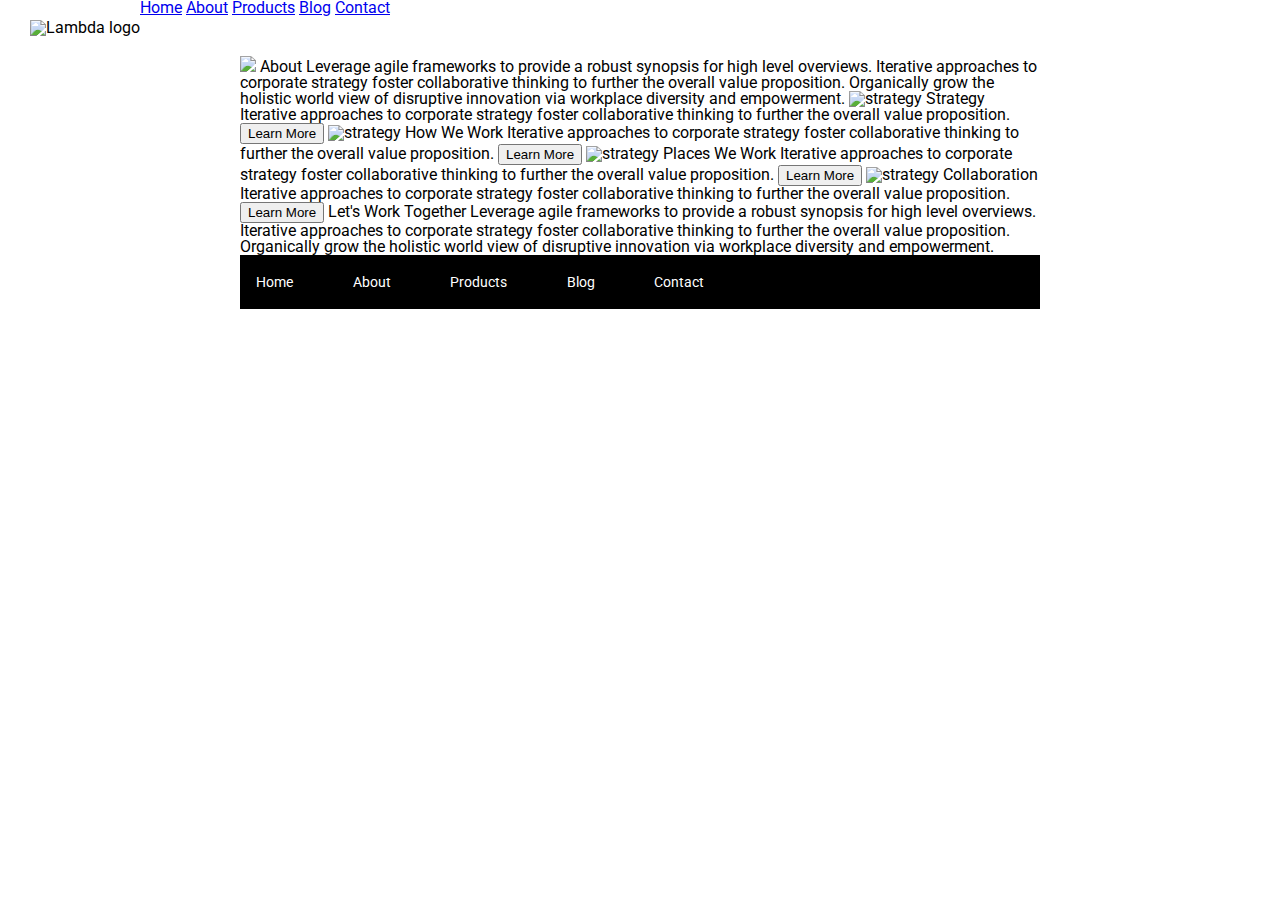
==== about.html @ 999a88fd "Done with Home page" ====
<!doctype html>

<html lang="en">
<head>
  <meta charset="utf-8">

  <title>Sprint Challenge - About</title>

  <link href="https://fonts.googleapis.com/css?family=Roboto|Rubik" rel="stylesheet">
  <link rel="stylesheet" href="css/index.css">

</head>
<header>
  <img src="img/lambda-black.png" alt="Lambda logo">
  <nav>
    <a href="index.html">Home</a>
    <a href="about.html">About</a>
    <a href=" ">Products</a>
    <a href=" ">Blog</a>
    <a href=" ">Contact</a>
</header>
<body>
    <div class="container about-page">
    <img src="img/jumbo-about.png">
    About

    Leverage agile frameworks to provide a robust synopsis for high level overviews. Iterative approaches to corporate strategy foster collaborative thinking to further the overall value proposition. Organically grow the holistic world view of disruptive innovation via workplace diversity and empowerment.


    <img src="img/about-plan.png" alt="strategy">
    
    Strategy
    
    Iterative approaches to corporate strategy foster collaborative thinking to further the overall value proposition.

    <button>Learn More</button>



    <img src="img/about-working.png" alt="strategy">
    
    How We Work
    
    Iterative approaches to corporate strategy foster collaborative thinking to further the overall value proposition.

    
    <button>Learn More</button>



    <img src="img/about-office.png" alt="strategy">
    
    Places We Work

    Iterative approaches to corporate strategy foster collaborative thinking to further the overall value proposition.

    
    <button>Learn More</button>

    <img src="img/about-meeting.png" alt="strategy">
    
    Collaboration
    
    Iterative approaches to corporate strategy foster collaborative thinking to further the overall value proposition.

    
    <button>Learn More</button>

    Let's Work Together

    Leverage agile frameworks to provide a robust synopsis for high level overviews. Iterative approaches to corporate strategy foster collaborative thinking to further the overall value proposition. Organically grow the holistic world view of disruptive innovation via workplace diversity and empowerment.
        
      <footer>
        <nav>
          <a href="index.html">Home</a>
          <a href="#">About</a>
          <a href="#">Products</a>
          <a href="#">Blog</a>
          <a href="#">Contact</a>
        </nav>
      </footer>
    </div><!-- container -->        
</body>
</html>
---- css/index.css ----
/* http://meyerweb.com/eric/tools/css/reset/ 
   v2.0 | 20110126
   License: none (public domain)
*/

html, body, div, span, applet, object, iframe,
h1, h2, h3, h4, h5, h6, p, blockquote, pre,
a, abbr, acronym, address, big, cite, code,
del, dfn, em, img, ins, kbd, q, s, samp,
small, strike, strong, sub, sup, tt, var,
b, u, i, center,
dl, dt, dd, ol, ul, li,
fieldset, form, label, legend,
table, caption, tbody, tfoot, thead, tr, th, td,
article, aside, canvas, details, embed, 
figure, figcaption, footer, header, hgroup, 
menu, nav, output, ruby, section, summary,
time, mark, audio, video {
	margin: 0;
	padding: 0;
	border: 0;
	font-size: 100%;
	font: inherit;
	vertical-align: baseline;
}
/* HTML5 display-role reset for older browsers */
article, aside, details, figcaption, figure, 
footer, header, hgroup, menu, nav, section {
	display: block;
}
body {
	line-height: 1;
}
ol, ul {
	list-style: none;
}
blockquote, q {
	quotes: none;
}
blockquote:before, blockquote:after,
q:before, q:after {
	content: '';
	content: none;
}
table {
	border-collapse: collapse;
	border-spacing: 0;
}

* {
    box-sizing: border-box;
}

html, body {
    height: 100%;
    font-family: 'Roboto', sans-serif;
}

h1, h2, h3, h4, h5 {
    font-size: 18px;
    margin-bottom: 15px;
    font-family: 'Rubik', sans-serif;
}

p {
    line-height: 1.4;
}

header {
    display:flex;
}

header img {
    padding: 20px 0px 20px 30px;
}
#nav-bar {
    display: flex;
    justify-content: space-evenly;
    width: 100%;
    align-items: center;
    margin-top: 30px;
    /* border: 1px solid red; */
}

#nav-bar a {
    text-decoration: none;
    color: black;
}
.container {
    width: 800px;
    margin: 0 auto;
}

.top-content {
    display: flex;
    flex-wrap: wrap;
    justify-content: space-evenly;
    margin-bottom: 20px;
    border-bottom: 1px dashed black;
}

.top-content img {
    padding: 20px 0px;
}

.top-content .text-container {
    width: 48%;
    padding: 0 1%;
    padding-bottom: 20px;  
}

.middle-content {
    margin-bottom: 20px;
    border-bottom: 1px dashed black;
}

.middle-content h2 {
    padding: 0 2%;
    margin-bottom: 0;
}

.middle-content .boxes {
    display: flex;
    flex-wrap: wrap;
    justify-content: space-evenly;
}
 .box:nth-child(1) {
     background-color: teal;
 }

 .box:nth-child(2) {
    background-color: gold;  
 }

 .box:nth-child(3) {
    background-color: cadetblue;  
 }

 .box:nth-child(4) {
    background-color: coral;  
 }

 .box:nth-child(5) {
    background-color:crimson;  
 }

 .box:nth-child(6) {
    background-color: forestgreen;  
 }

 .box:nth-child(7) {
    background-color: darkorchid;  
 }

 .box:nth-child(8) {
    background-color: hotpink;  
 }

 .box:nth-child(9) {
    background-color: indigo;  
 }

 .box:nth-child(10) {
    background-color: dodgerblue;  
 }

.middle-content .boxes .box {
    width: 12.5%;
    height: 100px;
    margin: 20px 2.5%;
    color: white;
    display: flex;
    align-items: center;
    justify-content: center;
}

.bottom-content {
    display: flex;
    margin: 0 2% 20px;
    justify-content: space-around;
}

.bottom-content .text-container {
    padding-right: 4%;
}

.bottom-content .text-container:last-child {
    padding-right: 0;
}

footer {
    width: 100%;
    background: black;
}

footer nav {
    width: 60%;
    display: flex;
    justify-content: space-between;
    align-items: center;
    padding: 20px 2%;
    font-size: 14px;
}

footer nav a {
    color: white;
    text-decoration: none;
}
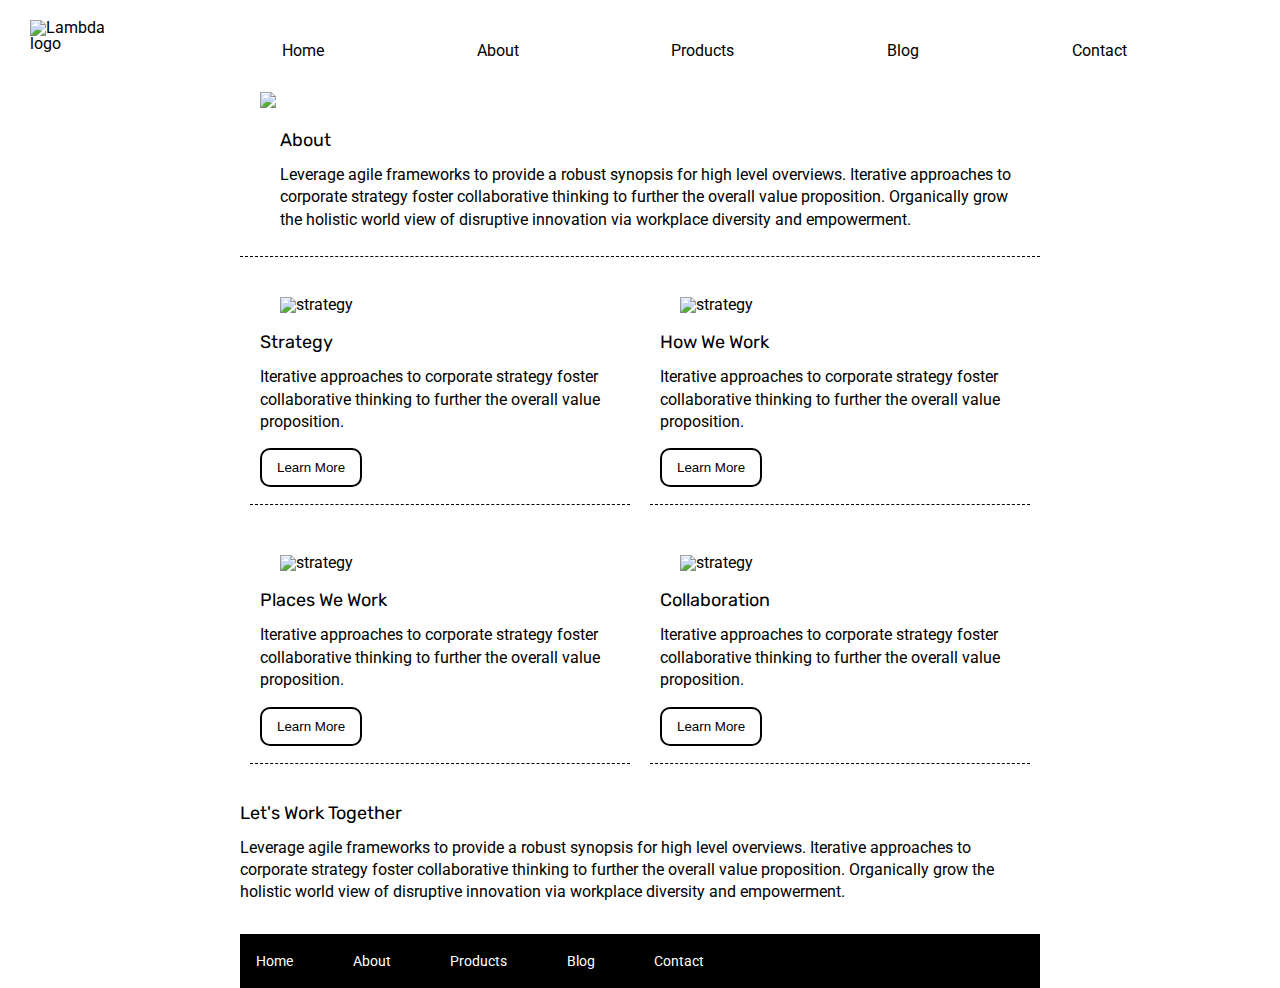
==== commit aa471e0d: "First draft complete" ====
--- a/about.html
+++ b/about.html
@@ -1,75 +1,107 @@
-<!doctype html>
+<!DOCTYPE html>
 
 <html lang="en">
-<head>
-  <meta charset="utf-8">
+  <head>
+    <meta charset="utf-8" />
 
-  <title>Sprint Challenge - About</title>
+    <title>Sprint Challenge - About</title>
 
-  <link href="https://fonts.googleapis.com/css?family=Roboto|Rubik" rel="stylesheet">
-  <link rel="stylesheet" href="css/index.css">
+    <link
+      href="https://fonts.googleapis.com/css?family=Roboto|Rubik"
+      rel="stylesheet"
+    />
+    <link rel="stylesheet" href="css/index.css" />
+  </head>
+  <header>
+    <img src="img/lambda-black.png" alt="Lambda logo" />
+    <nav id="nav-bar">
+      <a href="index.html">Home</a>
+      <a href="about.html">About</a>
+      <a href=" ">Products</a>
+      <a href=" ">Blog</a>
+      <a href=" ">Contact</a>
+    </nav>
+  </header>
 
-</head>
-<header>
-  <img src="img/lambda-black.png" alt="Lambda logo">
-  <nav>
-    <a href="index.html">Home</a>
-    <a href="about.html">About</a>
-    <a href=" ">Products</a>
-    <a href=" ">Blog</a>
-    <a href=" ">Contact</a>
-</header>
-<body>
+  <body>
     <div class="container about-page">
-    <img src="img/jumbo-about.png">
-    About
+      <div class="first-section">
+        <img src="img/jumbo-about.png" />
+        <div class="text">
+          <h3>About</h3>
 
-    Leverage agile frameworks to provide a robust synopsis for high level overviews. Iterative approaches to corporate strategy foster collaborative thinking to further the overall value proposition. Organically grow the holistic world view of disruptive innovation via workplace diversity and empowerment.
+          <p>
+            Leverage agile frameworks to provide a robust synopsis for high
+            level overviews. Iterative approaches to corporate strategy foster
+            collaborative thinking to further the overall value proposition.
+            Organically grow the holistic world view of disruptive innovation
+            via workplace diversity and empowerment.
+          </p>
+        </div>
+      </div>
 
+      <section class="top-categories">
+        <div class="category">
+          <img src="img/about-plan.png" alt="strategy" />
 
-    <img src="img/about-plan.png" alt="strategy">
-    
-    Strategy
-    
-    Iterative approaches to corporate strategy foster collaborative thinking to further the overall value proposition.
+          <h3>Strategy</h3>
 
-    <button>Learn More</button>
+          <p>
+            Iterative approaches to corporate strategy foster collaborative
+            thinking to further the overall value proposition.
+          </p>
 
+          <button>Learn More</button>
+        </div>
 
+        <div class="category">
+          <img src="img/about-working.png" alt="strategy" />
 
-    <img src="img/about-working.png" alt="strategy">
-    
-    How We Work
-    
-    Iterative approaches to corporate strategy foster collaborative thinking to further the overall value proposition.
+          <h3>How We Work</h3>
+          <p>
+            Iterative approaches to corporate strategy foster collaborative
+            thinking to further the overall value proposition.
+          </p>
 
-    
-    <button>Learn More</button>
+          <button>Learn More</button>
+        </div>
+      </section>
+      <section class="bottom-categories">
+        <div class="category">
+          <img src="img/about-office.png" alt="strategy" />
 
+          <h3>Places We Work</h3>
 
+          <p>
+            Iterative approaches to corporate strategy foster collaborative
+            thinking to further the overall value proposition.
+          </p>
 
-    <img src="img/about-office.png" alt="strategy">
-    
-    Places We Work
+          <button>Learn More</button>
+        </div>
+        <div class="category">
+          <img src="img/about-meeting.png" alt="strategy" />
 
-    Iterative approaches to corporate strategy foster collaborative thinking to further the overall value proposition.
+          <h3>Collaboration</h3>
 
-    
-    <button>Learn More</button>
+          <p>
+            Iterative approaches to corporate strategy foster collaborative
+            thinking to further the overall value proposition.
+          </p>
 
-    <img src="img/about-meeting.png" alt="strategy">
-    
-    Collaboration
-    
-    Iterative approaches to corporate strategy foster collaborative thinking to further the overall value proposition.
+          <button>Learn More</button>
+        </div>
+      </section>
 
-    
-    <button>Learn More</button>
-
-    Let's Work Together
-
-    Leverage agile frameworks to provide a robust synopsis for high level overviews. Iterative approaches to corporate strategy foster collaborative thinking to further the overall value proposition. Organically grow the holistic world view of disruptive innovation via workplace diversity and empowerment.
-        
+      <section class="last-section">
+      <h3>Let's Work Together </h3>
+      
+      <p>Leverage agile frameworks to provide a robust synopsis
+      for high level overviews. Iterative approaches to corporate strategy
+      foster collaborative thinking to further the overall value proposition.
+      Organically grow the holistic world view of disruptive innovation via
+      workplace diversity and empowerment.</p>
+    </section>
       <footer>
         <nav>
           <a href="index.html">Home</a>
@@ -79,6 +111,7 @@
           <a href="#">Contact</a>
         </nav>
       </footer>
-    </div><!-- container -->        
-</body>
-</html>+    </div>
+    <!-- container -->
+  </body>
+</html>
--- a/css/index.css
+++ b/css/index.css
@@ -188,6 +188,51 @@
     padding-right: 0;
 }
 
+.about-page img {
+    padding: 20px;
+}
+
+.first-section {
+    border-bottom: 1px dashed black;
+}
+
+.first-section .text {
+    padding: 0px 20px 25px 40px;
+}
+
+.top-categories {
+    display: flex;
+    justify-content: center;
+}
+
+.bottom-categories {
+    display:flex;
+    justify-content: center;
+}
+
+.category {
+    border-bottom: 1px dashed black;
+    padding: 10px;
+    margin: 10px;
+}
+
+button {
+    background-color: white;
+    padding: 10px 15px 10px 15px;
+    border-radius: 10px ;
+    border: 2px solid black;
+    margin: 15px 0px 7px 0px;
+    
+}
+
+button:hover {
+    color: white;
+    background-color: black;
+}
+
+.last-section {
+    padding: 30px 0px 30px 0px;
+}
 footer {
     width: 100%;
     background: black;
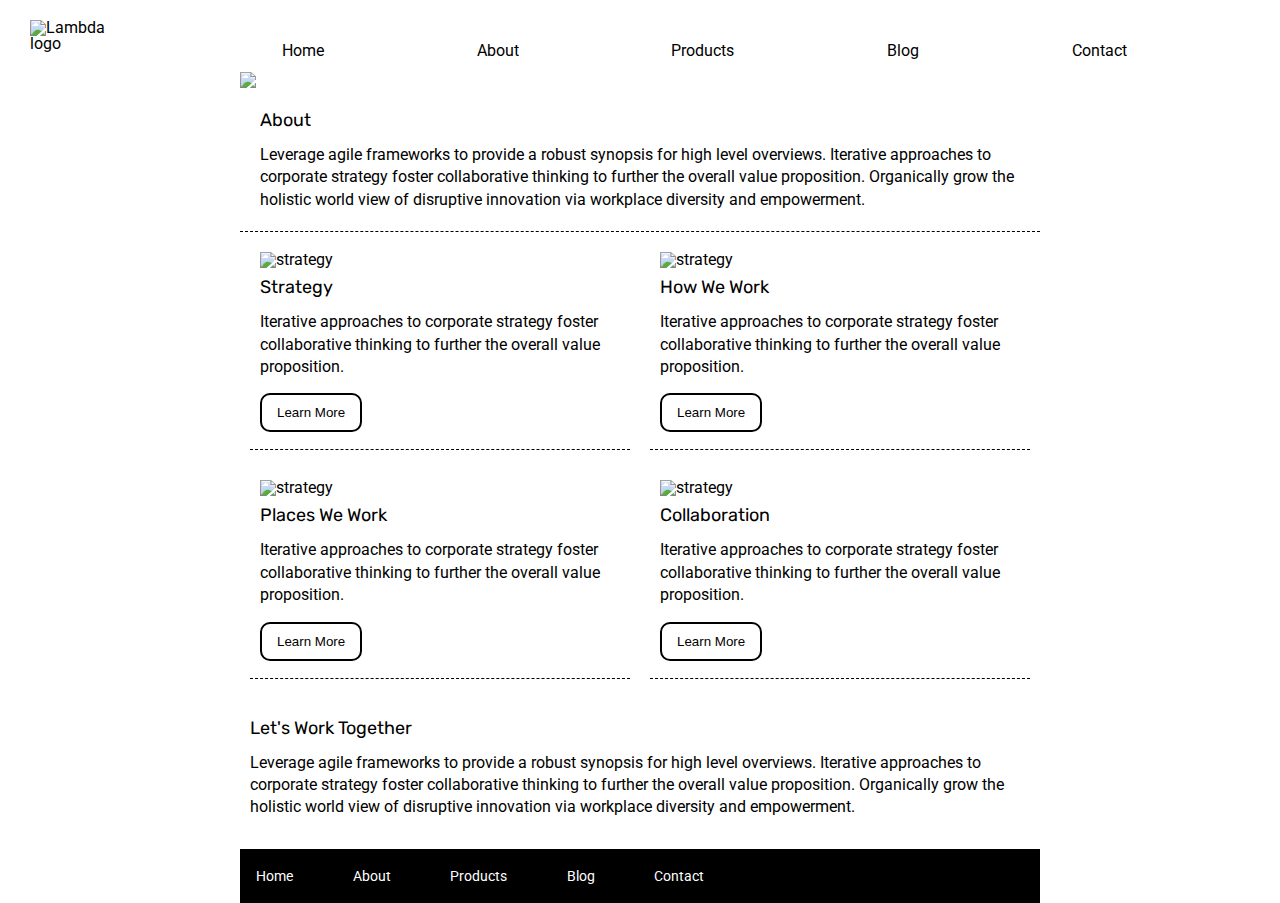
==== commit a7ec6da1: "Minor Tweaks with Spacing" ====
--- a/about.html
+++ b/about.html
@@ -102,6 +102,7 @@
       Organically grow the holistic world view of disruptive innovation via
       workplace diversity and empowerment.</p>
     </section>
+
       <footer>
         <nav>
           <a href="index.html">Home</a>
@@ -112,6 +113,5 @@
         </nav>
       </footer>
     </div>
-    <!-- container -->
-  </body>
-</html>
+    </body>
+</html> 
--- a/css/index.css
+++ b/css/index.css
@@ -189,15 +189,15 @@
 }
 
 .about-page img {
+    width: 100%
+}
+
+.first-section {
+    border-bottom: 1px dashed black;
+}
+
+.first-section .text {
     padding: 20px;
-}
-
-.first-section {
-    border-bottom: 1px dashed black;
-}
-
-.first-section .text {
-    padding: 0px 20px 25px 40px;
 }
 
 .top-categories {
@@ -214,6 +214,10 @@
     border-bottom: 1px dashed black;
     padding: 10px;
     margin: 10px;
+}
+
+.category h3 {
+    padding-top: 10px;
 }
 
 button {
@@ -231,7 +235,8 @@
 }
 
 .last-section {
-    padding: 30px 0px 30px 0px;
+    padding: 10px;
+    margin: 20px 0px;
 }
 footer {
     width: 100%;
